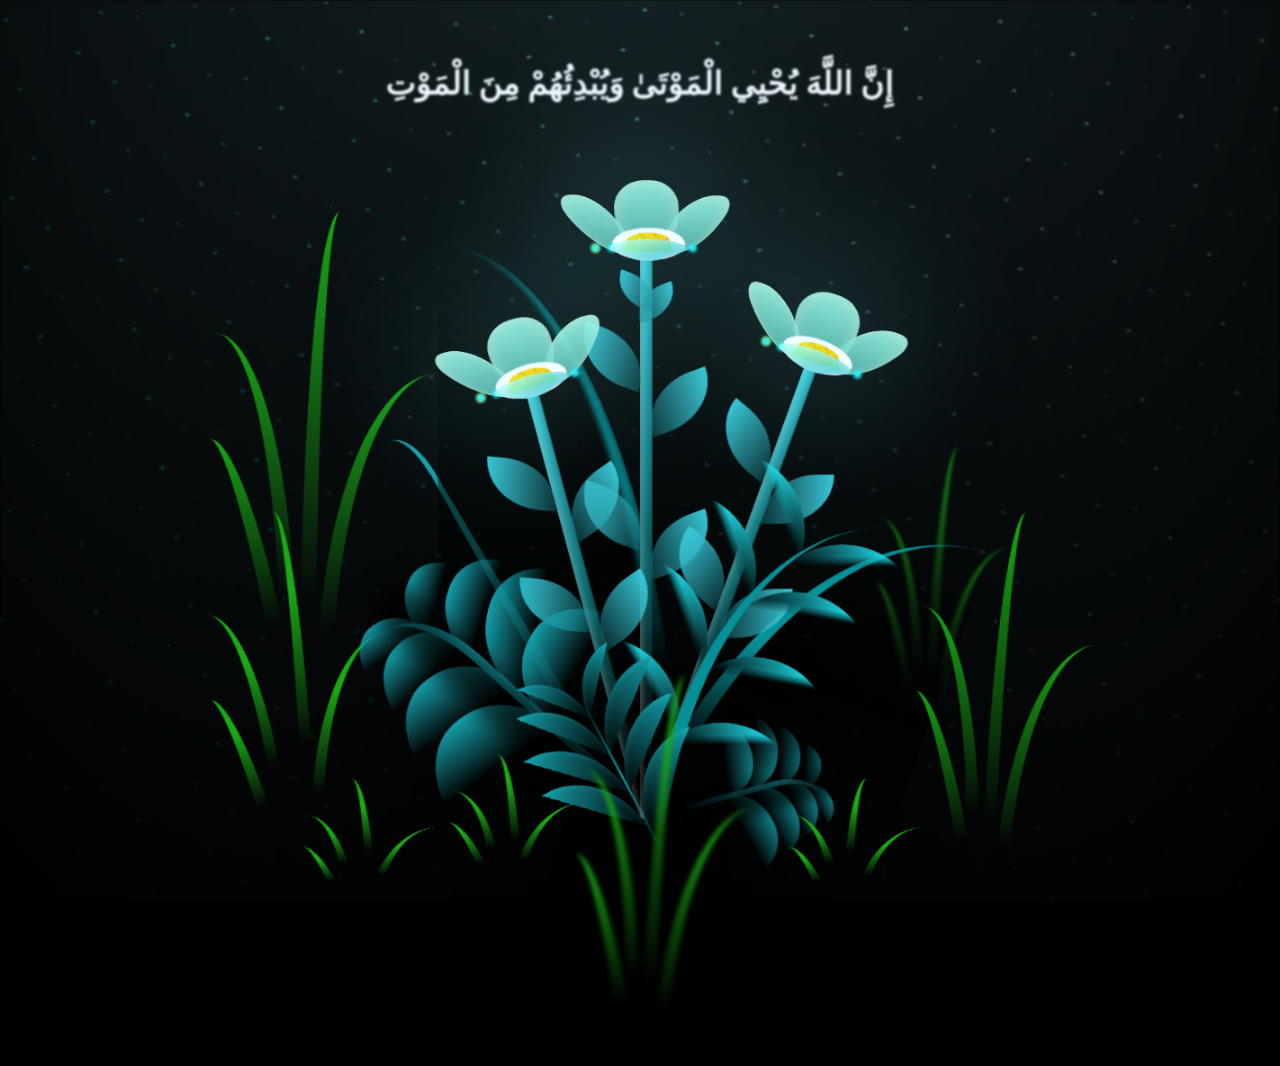
==== flower.html @ 7ffcb493 "First Commit" ====
<!DOCTYPE html>
<html lang="en">
<head>
    <meta charset="UTF-8">
    <meta name="viewport" content="width=device-width, initial-scale=1.0">
    <link rel="stylesheet" href="style.css">
    <script src="index.js"></script>
   
    <title>PrivateKey</title>
</head>
<body class="not-loaded">
    <div class="night">
        <h1 style="color: aliceblue; text-align: center;margin-top: 4rem;">إِنَّ اللَّهَ يُحْيِي الْمَوْتَىٰ وَيُبْدِئُهُمْ مِنَ الْمَوْتِ
        </h1>
    </div>
    
    <div class="flowers">
      
      <div class="flower flower--1">
        <div class="flower__leafs flower__leafs--1">
          <div class="flower__leaf flower__leaf--1"></div>
          <div class="flower__leaf flower__leaf--2"></div>
          <div class="flower__leaf flower__leaf--3"></div>
          <div class="flower__leaf flower__leaf--4"></div>
          <div class="flower__white-circle"></div>
  
          <div class="flower__light flower__light--1"></div>
          <div class="flower__light flower__light--2"></div>
          <div class="flower__light flower__light--3"></div>
          <div class="flower__light flower__light--4"></div>
          <div class="flower__light flower__light--5"></div>
          <div class="flower__light flower__light--6"></div>
          <div class="flower__light flower__light--7"></div>
          <div class="flower__light flower__light--8"></div>
  
        </div>
        <div class="flower__line">
          <div class="flower__line__leaf flower__line__leaf--1"></div>
          <div class="flower__line__leaf flower__line__leaf--2"></div>
          <div class="flower__line__leaf flower__line__leaf--3"></div>
          <div class="flower__line__leaf flower__line__leaf--4"></div>
          <div class="flower__line__leaf flower__line__leaf--5"></div>
          <div class="flower__line__leaf flower__line__leaf--6"></div>
        </div>
      </div>
  
      <div class="flower flower--2">
        <div class="flower__leafs flower__leafs--2">
          <div class="flower__leaf flower__leaf--1"></div>
          <div class="flower__leaf flower__leaf--2"></div>
          <div class="flower__leaf flower__leaf--3"></div>
          <div class="flower__leaf flower__leaf--4"></div>
          <div class="flower__white-circle"></div>
  
          <div class="flower__light flower__light--1"></div>
          <div class="flower__light flower__light--2"></div>
          <div class="flower__light flower__light--3"></div>
          <div class="flower__light flower__light--4"></div>
          <div class="flower__light flower__light--5"></div>
          <div class="flower__light flower__light--6"></div>
          <div class="flower__light flower__light--7"></div>
          <div class="flower__light flower__light--8"></div>
  
        </div>
        <div class="flower__line">
          <div class="flower__line__leaf flower__line__leaf--1"></div>
          <div class="flower__line__leaf flower__line__leaf--2"></div>
          <div class="flower__line__leaf flower__line__leaf--3"></div>
          <div class="flower__line__leaf flower__line__leaf--4"></div>
        </div>
      </div>
  
      <div class="flower flower--3">
        <div class="flower__leafs flower__leafs--3">
          <div class="flower__leaf flower__leaf--1"></div>
          <div class="flower__leaf flower__leaf--2"></div>
          <div class="flower__leaf flower__leaf--3"></div>
          <div class="flower__leaf flower__leaf--4"></div>
          <div class="flower__white-circle"></div>
  
          <div class="flower__light flower__light--1"></div>
          <div class="flower__light flower__light--2"></div>
          <div class="flower__light flower__light--3"></div>
          <div class="flower__light flower__light--4"></div>
          <div class="flower__light flower__light--5"></div>
          <div class="flower__light flower__light--6"></div>
          <div class="flower__light flower__light--7"></div>
          <div class="flower__light flower__light--8"></div>
  
        </div>
        <div class="flower__line">
          <div class="flower__line__leaf flower__line__leaf--1"></div>
          <div class="flower__line__leaf flower__line__leaf--2"></div>
          <div class="flower__line__leaf flower__line__leaf--3"></div>
          <div class="flower__line__leaf flower__line__leaf--4"></div>
        </div>
      </div>
  
      <div class="grow-ans" style="--d:1.2s">
        <div class="flower__g-long">
          <div class="flower__g-long__top"></div>
          <div class="flower__g-long__bottom"></div>
        </div>
      </div>
  
      <div class="growing-grass">
        <div class="flower__grass flower__grass--1">
          <div class="flower__grass--top"></div>
          <div class="flower__grass--bottom"></div>
          <div class="flower__grass__leaf flower__grass__leaf--1"></div>
          <div class="flower__grass__leaf flower__grass__leaf--2"></div>
          <div class="flower__grass__leaf flower__grass__leaf--3"></div>
          <div class="flower__grass__leaf flower__grass__leaf--4"></div>
          <div class="flower__grass__leaf flower__grass__leaf--5"></div>
          <div class="flower__grass__leaf flower__grass__leaf--6"></div>
          <div class="flower__grass__leaf flower__grass__leaf--7"></div>
          <div class="flower__grass__leaf flower__grass__leaf--8"></div>
          <div class="flower__grass__overlay"></div>
        </div>
      </div>
  
      <div class="growing-grass">
        <div class="flower__grass flower__grass--2">
          <div class="flower__grass--top"></div>
          <div class="flower__grass--bottom"></div>
          <div class="flower__grass__leaf flower__grass__leaf--1"></div>
          <div class="flower__grass__leaf flower__grass__leaf--2"></div>
          <div class="flower__grass__leaf flower__grass__leaf--3"></div>
          <div class="flower__grass__leaf flower__grass__leaf--4"></div>
          <div class="flower__grass__leaf flower__grass__leaf--5"></div>
          <div class="flower__grass__leaf flower__grass__leaf--6"></div>
          <div class="flower__grass__leaf flower__grass__leaf--7"></div>
          <div class="flower__grass__leaf flower__grass__leaf--8"></div>
          <div class="flower__grass__overlay"></div>
        </div>
      </div>
  
      <div class="grow-ans" style="--d:2.4s">
        <div class="flower__g-right flower__g-right--1">
          <div class="leaf"></div>
        </div>
      </div>
  
      <div class="grow-ans" style="--d:2.8s">
        <div class="flower__g-right flower__g-right--2">
          <div class="leaf"></div>
        </div>
      </div>
  
      <div class="grow-ans" style="--d:2.8s">
        <div class="flower__g-front">
          <div class="flower__g-front__leaf-wrapper flower__g-front__leaf-wrapper--1">
            <div class="flower__g-front__leaf"></div>
          </div>
          <div class="flower__g-front__leaf-wrapper flower__g-front__leaf-wrapper--2">
            <div class="flower__g-front__leaf"></div>
          </div>
          <div class="flower__g-front__leaf-wrapper flower__g-front__leaf-wrapper--3">
            <div class="flower__g-front__leaf"></div>
          </div>
          <div class="flower__g-front__leaf-wrapper flower__g-front__leaf-wrapper--4">
            <div class="flower__g-front__leaf"></div>
          </div>
          <div class="flower__g-front__leaf-wrapper flower__g-front__leaf-wrapper--5">
            <div class="flower__g-front__leaf"></div>
          </div>
          <div class="flower__g-front__leaf-wrapper flower__g-front__leaf-wrapper--6">
            <div class="flower__g-front__leaf"></div>
          </div>
          <div class="flower__g-front__leaf-wrapper flower__g-front__leaf-wrapper--7">
            <div class="flower__g-front__leaf"></div>
          </div>
          <div class="flower__g-front__leaf-wrapper flower__g-front__leaf-wrapper--8">
            <div class="flower__g-front__leaf"></div>
          </div>
          <div class="flower__g-front__line"></div>
        </div>
      </div>
  
      <div class="grow-ans" style="--d:3.2s">
        <div class="flower__g-fr">
          <div class="leaf"></div>
          <div class="flower__g-fr__leaf flower__g-fr__leaf--1"></div>
          <div class="flower__g-fr__leaf flower__g-fr__leaf--2"></div>
          <div class="flower__g-fr__leaf flower__g-fr__leaf--3"></div>
          <div class="flower__g-fr__leaf flower__g-fr__leaf--4"></div>
          <div class="flower__g-fr__leaf flower__g-fr__leaf--5"></div>
          <div class="flower__g-fr__leaf flower__g-fr__leaf--6"></div>
          <div class="flower__g-fr__leaf flower__g-fr__leaf--7"></div>
          <div class="flower__g-fr__leaf flower__g-fr__leaf--8"></div>
        </div>
      </div>
  
      <div class="long-g long-g--0">
        <div class="grow-ans" style="--d:3s">
          <div class="leaf leaf--0"></div>
        </div>
        <div class="grow-ans" style="--d:2.2s">
          <div class="leaf leaf--1"></div>
        </div>
        <div class="grow-ans" style="--d:3.4s">
          <div class="leaf leaf--2"></div>
        </div>
        <div class="grow-ans" style="--d:3.6s">
          <div class="leaf leaf--3"></div>
        </div>
      </div>
  
      <div class="long-g long-g--1">
        <div class="grow-ans" style="--d:3.6s">
          <div class="leaf leaf--0"></div>
        </div>
        <div class="grow-ans" style="--d:3.8s">
          <div class="leaf leaf--1"></div>
        </div>
        <div class="grow-ans" style="--d:4s">
          <div class="leaf leaf--2"></div>
        </div>
        <div class="grow-ans" style="--d:4.2s">
          <div class="leaf leaf--3"></div>
        </div>
      </div>
  
      <div class="long-g long-g--2">
        <div class="grow-ans" style="--d:4s">
          <div class="leaf leaf--0"></div>
        </div>
        <div class="grow-ans" style="--d:4.2s">
          <div class="leaf leaf--1"></div>
        </div>
        <div class="grow-ans" style="--d:4.4s">
          <div class="leaf leaf--2"></div>
        </div>
        <div class="grow-ans" style="--d:4.6s">
          <div class="leaf leaf--3"></div>
        </div>
      </div>
  
      <div class="long-g long-g--3">
        <div class="grow-ans" style="--d:4s">
          <div class="leaf leaf--0"></div>
        </div>
        <div class="grow-ans" style="--d:4.2s">
          <div class="leaf leaf--1"></div>
        </div>
        <div class="grow-ans" style="--d:3s">
          <div class="leaf leaf--2"></div>
        </div>
        <div class="grow-ans" style="--d:3.6s">
          <div class="leaf leaf--3"></div>
        </div>
      </div>
  
      <div class="long-g long-g--4">
        <div class="grow-ans" style="--d:4s">
          <div class="leaf leaf--0"></div>
        </div>
        <div class="grow-ans" style="--d:4.2s">
          <div class="leaf leaf--1"></div>
        </div>
        <div class="grow-ans" style="--d:3s">
          <div class="leaf leaf--2"></div>
        </div>
        <div class="grow-ans" style="--d:3.6s">
          <div class="leaf leaf--3"></div>
        </div>
      </div>
  
      <div class="long-g long-g--5">
        <div class="grow-ans" style="--d:4s">
          <div class="leaf leaf--0"></div>
        </div>
        <div class="grow-ans" style="--d:4.2s">
          <div class="leaf leaf--1"></div>
        </div>
        <div class="grow-ans" style="--d:3s">
          <div class="leaf leaf--2"></div>
        </div>
        <div class="grow-ans" style="--d:3.6s">
          <div class="leaf leaf--3"></div>
        </div>
      </div>
  
      <div class="long-g long-g--6">
        <div class="grow-ans" style="--d:4.2s">
          <div class="leaf leaf--0"></div>
        </div>
        <div class="grow-ans" style="--d:4.4s">
          <div class="leaf leaf--1"></div>
        </div>
        <div class="grow-ans" style="--d:4.6s">
          <div class="leaf leaf--2"></div>
        </div>
        <div class="grow-ans" style="--d:4.8s">
          <div class="leaf leaf--3"></div>
        </div>
      </div>
  
      <div class="long-g long-g--7">
        <div class="grow-ans" style="--d:3s">
          <div class="leaf leaf--0"></div>
        </div>
        <div class="grow-ans" style="--d:3.2s">
          <div class="leaf leaf--1"></div>
        </div>
        <div class="grow-ans" style="--d:3.5s">
          <div class="leaf leaf--2"></div>
        </div>
        <div class="grow-ans" style="--d:3.6s">
          <div class="leaf leaf--3"></div>
        </div>
      </div>
    </div>
  </body>
</html>
---- style.css ----
*,
*::after,
*::before {
  padding: 0;
  margin: 0;
  box-sizing: border-box;
}

:root {
  --dark-color: #000;
}

body {
  display: flex;
  align-items: flex-end;
  justify-content: center;
  min-height: 100vh;
  background-color: var(--dark-color);
  overflow: hidden;
  perspective: 1000px;
}

.night {
  position: fixed;
  left: 50%;
  top: 0;
  transform: translateX(-50%);
  width: 100%;
  height: 100%;
  filter: blur(0.1vmin);
  background-image: radial-gradient(ellipse at top, transparent 0%, var(--dark-color)), radial-gradient(ellipse at bottom, var(--dark-color), rgba(145, 233, 255, 0.2)), repeating-linear-gradient(220deg, rgb(0, 0, 0) 0px, rgb(0, 0, 0) 19px, transparent 19px, transparent 22px), repeating-linear-gradient(189deg, rgb(0, 0, 0) 0px, rgb(0, 0, 0) 19px, transparent 19px, transparent 22px), repeating-linear-gradient(148deg, rgb(0, 0, 0) 0px, rgb(0, 0, 0) 19px, transparent 19px, transparent 22px), linear-gradient(90deg, rgb(0, 255, 250), rgb(240, 240, 240));
}

.flowers {
  position: relative;
  transform: scale(0.9);
}

.flower {
  position: absolute;
  bottom: 10vmin;
  transform-origin: bottom center;
  z-index: 10;
  --fl-speed: 0.8s;
}
.flower--1 {
  animation: moving-flower-1 4s linear infinite;
}
.flower--1 .flower__line {
  height: 70vmin;
  animation-delay: 0.3s;
}
.flower--1 .flower__line__leaf--1 {
  animation: blooming-leaf-right var(--fl-speed) 1.6s backwards;
}
.flower--1 .flower__line__leaf--2 {
  animation: blooming-leaf-right var(--fl-speed) 1.4s backwards;
}
.flower--1 .flower__line__leaf--3 {
  animation: blooming-leaf-left var(--fl-speed) 1.2s backwards;
}
.flower--1 .flower__line__leaf--4 {
  animation: blooming-leaf-left var(--fl-speed) 1s backwards;
}
.flower--1 .flower__line__leaf--5 {
  animation: blooming-leaf-right var(--fl-speed) 1.8s backwards;
}
.flower--1 .flower__line__leaf--6 {
  animation: blooming-leaf-left var(--fl-speed) 2s backwards;
}
.flower--2 {
  left: 50%;
  transform: rotate(20deg);
  animation: moving-flower-2 4s linear infinite;
}
.flower--2 .flower__line {
  height: 60vmin;
  animation-delay: 0.6s;
}
.flower--2 .flower__line__leaf--1 {
  animation: blooming-leaf-right var(--fl-speed) 1.9s backwards;
}
.flower--2 .flower__line__leaf--2 {
  animation: blooming-leaf-right var(--fl-speed) 1.7s backwards;
}
.flower--2 .flower__line__leaf--3 {
  animation: blooming-leaf-left var(--fl-speed) 1.5s backwards;
}
.flower--2 .flower__line__leaf--4 {
  animation: blooming-leaf-left var(--fl-speed) 1.3s backwards;
}
.flower--3 {
  left: 50%;
  transform: rotate(-15deg);
  animation: moving-flower-3 4s linear infinite;
}
.flower--3 .flower__line {
  animation-delay: 0.9s;
}
.flower--3 .flower__line__leaf--1 {
  animation: blooming-leaf-right var(--fl-speed) 2.5s backwards;
}
.flower--3 .flower__line__leaf--2 {
  animation: blooming-leaf-right var(--fl-speed) 2.3s backwards;
}
.flower--3 .flower__line__leaf--3 {
  animation: blooming-leaf-left var(--fl-speed) 2.1s backwards;
}
.flower--3 .flower__line__leaf--4 {
  animation: blooming-leaf-left var(--fl-speed) 1.9s backwards;
}
.flower__leafs {
  position: relative;
  animation: blooming-flower 2s backwards;
}
.flower__leafs--1 {
  animation-delay: 1.1s;
}
.flower__leafs--2 {
  animation-delay: 1.4s;
}
.flower__leafs--3 {
  animation-delay: 1.7s;
}
.flower__leafs::after {
  content: "";
  position: absolute;
  left: 0;
  top: 0;
  transform: translate(-50%, -100%);
  width: 8vmin;
  height: 8vmin;
  background-color: #6bf0ff;
  filter: blur(10vmin);
}
.flower__leaf {
  position: absolute;
  bottom: 0;
  left: 50%;
  width: 8vmin;
  height: 11vmin;
  border-radius: 51% 49% 47% 53%/44% 45% 55% 69%;
  background-color: #a7ffee;
  background-image: linear-gradient(to top, #54b8aa, #a7ffee);
  transform-origin: bottom center;
  opacity: 0.9;
  box-shadow: inset 0 0 2vmin rgba(255, 255, 255, 0.5);
}
.flower__leaf--1 {
  transform: translate(-10%, 1%) rotateY(40deg) rotateX(-50deg);
}
.flower__leaf--2 {
  transform: translate(-50%, -4%) rotateX(40deg);
}
.flower__leaf--3 {
  transform: translate(-90%, 0%) rotateY(45deg) rotateX(50deg);
}
.flower__leaf--4 {
  width: 8vmin;
  height: 8vmin;
  transform-origin: bottom left;
  border-radius: 4vmin 10vmin 4vmin 4vmin;
  transform: translate(0%, 18%) rotateX(70deg) rotate(-43deg);
  background-image: linear-gradient(to top, #39c6d6, #a7ffee);
  z-index: 1;
  opacity: 0.8;
}
.flower__white-circle {
  position: absolute;
  left: -3.5vmin;
  top: -3vmin;
  width: 9vmin;
  height: 4vmin;
  border-radius: 50%;
  background-color: #fff;
}
.flower__white-circle::after {
  content: "";
  position: absolute;
  left: 50%;
  top: 45%;
  transform: translate(-50%, -50%);
  width: 60%;
  height: 60%;
  border-radius: inherit;
  background-image: repeating-linear-gradient(135deg, rgba(0, 0, 0, 0.03) 0px, rgba(0, 0, 0, 0.03) 1px, transparent 1px, transparent 12px), repeating-linear-gradient(45deg, rgba(0, 0, 0, 0.03) 0px, rgba(0, 0, 0, 0.03) 1px, transparent 1px, transparent 12px), repeating-linear-gradient(67.5deg, rgba(0, 0, 0, 0.03) 0px, rgba(0, 0, 0, 0.03) 1px, transparent 1px, transparent 12px), repeating-linear-gradient(135deg, rgba(0, 0, 0, 0.03) 0px, rgba(0, 0, 0, 0.03) 1px, transparent 1px, transparent 12px), repeating-linear-gradient(45deg, rgba(0, 0, 0, 0.03) 0px, rgba(0, 0, 0, 0.03) 1px, transparent 1px, transparent 12px), repeating-linear-gradient(112.5deg, rgba(0, 0, 0, 0.03) 0px, rgba(0, 0, 0, 0.03) 1px, transparent 1px, transparent 12px), repeating-linear-gradient(112.5deg, rgba(0, 0, 0, 0.03) 0px, rgba(0, 0, 0, 0.03) 1px, transparent 1px, transparent 12px), repeating-linear-gradient(45deg, rgba(0, 0, 0, 0.03) 0px, rgba(0, 0, 0, 0.03) 1px, transparent 1px, transparent 12px), repeating-linear-gradient(22.5deg, rgba(0, 0, 0, 0.03) 0px, rgba(0, 0, 0, 0.03) 1px, transparent 1px, transparent 12px), repeating-linear-gradient(45deg, rgba(0, 0, 0, 0.03) 0px, rgba(0, 0, 0, 0.03) 1px, transparent 1px, transparent 12px), repeating-linear-gradient(22.5deg, rgba(0, 0, 0, 0.03) 0px, rgba(0, 0, 0, 0.03) 1px, transparent 1px, transparent 12px), repeating-linear-gradient(135deg, rgba(0, 0, 0, 0.03) 0px, rgba(0, 0, 0, 0.03) 1px, transparent 1px, transparent 12px), repeating-linear-gradient(157.5deg, rgba(0, 0, 0, 0.03) 0px, rgba(0, 0, 0, 0.03) 1px, transparent 1px, transparent 12px), repeating-linear-gradient(67.5deg, rgba(0, 0, 0, 0.03) 0px, rgba(0, 0, 0, 0.03) 1px, transparent 1px, transparent 12px), repeating-linear-gradient(67.5deg, rgba(0, 0, 0, 0.03) 0px, rgba(0, 0, 0, 0.03) 1px, transparent 1px, transparent 12px), linear-gradient(90deg, rgb(255, 235, 18), rgb(255, 206, 0));
}
.flower__line {
  height: 55vmin;
  width: 1.5vmin;
  background-image: linear-gradient(to left, rgba(0, 0, 0, 0.2), transparent, rgba(255, 255, 255, 0.2)), linear-gradient(to top, transparent 10%, #14757a, #39c6d6);
  box-shadow: inset 0 0 2px rgba(0, 0, 0, 0.5);
  animation: grow-flower-tree 4s backwards;
}
.flower__line__leaf {
  --w: 7vmin;
  --h: calc(var(--w) + 2vmin);
  position: absolute;
  top: 20%;
  left: 90%;
  width: var(--w);
  height: var(--h);
  border-top-right-radius: var(--h);
  border-bottom-left-radius: var(--h);
  background-image: linear-gradient(to top, rgba(20, 117, 122, 0.4), #39c6d6);
}
.flower__line__leaf--1 {
  transform: rotate(70deg) rotateY(30deg);
}
.flower__line__leaf--2 {
  top: 45%;
  transform: rotate(70deg) rotateY(30deg);
}
.flower__line__leaf--3, .flower__line__leaf--4, .flower__line__leaf--6 {
  border-top-right-radius: 0;
  border-bottom-left-radius: 0;
  border-top-left-radius: var(--h);
  border-bottom-right-radius: var(--h);
  left: -460%;
  top: 12%;
  transform: rotate(-70deg) rotateY(30deg);
}
.flower__line__leaf--4 {
  top: 40%;
}
.flower__line__leaf--5 {
  top: 0;
  transform-origin: left;
  transform: rotate(70deg) rotateY(30deg) scale(0.6);
}
.flower__line__leaf--6 {
  top: -2%;
  left: -450%;
  transform-origin: right;
  transform: rotate(-70deg) rotateY(30deg) scale(0.6);
}
.flower__light {
  position: absolute;
  bottom: 0vmin;
  width: 1vmin;
  height: 1vmin;
  background-color: rgb(255, 251, 0);
  border-radius: 50%;
  filter: blur(0.2vmin);
  animation: light-ans 4s linear infinite backwards;
}
.flower__light:nth-child(odd) {
  background-color: #23f0ff;
}
.flower__light--1 {
  left: -2vmin;
  animation-delay: 1s;
}
.flower__light--2 {
  left: 3vmin;
  animation-delay: 0.5s;
}
.flower__light--3 {
  left: -6vmin;
  animation-delay: 0.3s;
}
.flower__light--4 {
  left: 6vmin;
  animation-delay: 0.9s;
}
.flower__light--5 {
  left: -1vmin;
  animation-delay: 1.5s;
}
.flower__light--6 {
  left: -4vmin;
  animation-delay: 3s;
}
.flower__light--7 {
  left: 3vmin;
  animation-delay: 2s;
}
.flower__light--8 {
  left: -6vmin;
  animation-delay: 3.5s;
}
.flower__grass {
  --c: #159faa;
  --line-w: 1.5vmin;
  position: absolute;
  bottom: 12vmin;
  left: -7vmin;
  display: flex;
  flex-direction: column;
  align-items: flex-end;
  z-index: 20;
  transform-origin: bottom center;
  transform: rotate(-48deg) rotateY(40deg);
}
.flower__grass--1 {
  animation: moving-grass 2s linear infinite;
}
.flower__grass--2 {
  left: 2vmin;
  bottom: 10vmin;
  transform: scale(0.5) rotate(75deg) rotateX(10deg) rotateY(-200deg);
  opacity: 0.8;
  z-index: 0;
  animation: moving-grass--2 1.5s linear infinite;
}
.flower__grass--top {
  width: 7vmin;
  height: 10vmin;
  border-top-right-radius: 100%;
  border-right: var(--line-w) solid var(--c);
  transform-origin: bottom center;
  transform: rotate(-2deg);
}
.flower__grass--bottom {
  margin-top: -2px;
  width: var(--line-w);
  height: 25vmin;
  background-image: linear-gradient(to top, transparent, var(--c));
}
.flower__grass__leaf {
  --size: 10vmin;
  position: absolute;
  width: calc(var(--size) * 2.1);
  height: var(--size);
  border-top-left-radius: var(--size);
  border-top-right-radius: var(--size);
  background-image: linear-gradient(to top, transparent, transparent 30%, var(--c));
  z-index: 100;
}
.flower__grass__leaf--1 {
  top: -6%;
  left: 30%;
  --size: 6vmin;
  transform: rotate(-20deg);
  animation: growing-grass-ans--1 2s 2.6s backwards;
}
@keyframes growing-grass-ans--1 {
  0% {
    transform-origin: bottom left;
    transform: rotate(-20deg) scale(0);
  }
}
.flower__grass__leaf--2 {
  top: -5%;
  left: -110%;
  --size: 6vmin;
  transform: rotate(10deg);
  animation: growing-grass-ans--2 2s 2.4s linear backwards;
}
@keyframes growing-grass-ans--2 {
  0% {
    transform-origin: bottom right;
    transform: rotate(10deg) scale(0);
  }
}
.flower__grass__leaf--3 {
  top: 5%;
  left: 60%;
  --size: 8vmin;
  transform: rotate(-18deg) rotateX(-20deg);
  animation: growing-grass-ans--3 2s 2.2s linear backwards;
}
@keyframes growing-grass-ans--3 {
  0% {
    transform-origin: bottom left;
    transform: rotate(-18deg) rotateX(-20deg) scale(0);
  }
}
.flower__grass__leaf--4 {
  top: 6%;
  left: -135%;
  --size: 8vmin;
  transform: rotate(2deg);
  animation: growing-grass-ans--4 2s 2s linear backwards;
}
@keyframes growing-grass-ans--4 {
  0% {
    transform-origin: bottom right;
    transform: rotate(2deg) scale(0);
  }
}
.flower__grass__leaf--5 {
  top: 20%;
  left: 60%;
  --size: 10vmin;
  transform: rotate(-24deg) rotateX(-20deg);
  animation: growing-grass-ans--5 2s 1.8s linear backwards;
}
@keyframes growing-grass-ans--5 {
  0% {
    transform-origin: bottom left;
    transform: rotate(-24deg) rotateX(-20deg) scale(0);
  }
}
.flower__grass__leaf--6 {
  top: 22%;
  left: -180%;
  --size: 10vmin;
  transform: rotate(10deg);
  animation: growing-grass-ans--6 2s 1.6s linear backwards;
}
@keyframes growing-grass-ans--6 {
  0% {
    transform-origin: bottom right;
    transform: rotate(10deg) scale(0);
  }
}
.flower__grass__leaf--7 {
  top: 39%;
  left: 70%;
  --size: 10vmin;
  transform: rotate(-10deg);
  animation: growing-grass-ans--7 2s 1.4s linear backwards;
}
@keyframes growing-grass-ans--7 {
  0% {
    transform-origin: bottom left;
    transform: rotate(-10deg) scale(0);
  }
}
.flower__grass__leaf--8 {
  top: 40%;
  left: -215%;
  --size: 11vmin;
  transform: rotate(10deg);
  animation: growing-grass-ans--8 2s 1.2s linear backwards;
}
@keyframes growing-grass-ans--8 {
  0% {
    transform-origin: bottom right;
    transform: rotate(10deg) scale(0);
  }
}
.flower__grass__overlay {
  position: absolute;
  top: -10%;
  right: 0%;
  width: 100%;
  height: 100%;
  background-color: rgba(0, 0, 0, 0.6);
  filter: blur(1.5vmin);
  z-index: 100;
}
.flower__g-long {
  --w: 2vmin;
  --h: 6vmin;
  --c: #159faa;
  position: absolute;
  bottom: 10vmin;
  left: -3vmin;
  transform-origin: bottom center;
  transform: rotate(-30deg) rotateY(-20deg);
  display: flex;
  flex-direction: column;
  align-items: flex-end;
  animation: flower-g-long-ans 3s linear infinite;
}
@keyframes flower-g-long-ans {
  0%, 100% {
    transform: rotate(-30deg) rotateY(-20deg);
  }
  50% {
    transform: rotate(-32deg) rotateY(-20deg);
  }
}
.flower__g-long__top {
  top: calc(var(--h) * -1);
  width: calc(var(--w) + 1vmin);
  height: var(--h);
  border-top-right-radius: 100%;
  border-right: 0.7vmin solid var(--c);
  transform: translate(-0.7vmin, 1vmin);
}
.flower__g-long__bottom {
  width: var(--w);
  height: 50vmin;
  transform-origin: bottom center;
  background-image: linear-gradient(to top, transparent 30%, var(--c));
  box-shadow: inset 0 0 2px rgba(0, 0, 0, 0.5);
  clip-path: polygon(35% 0, 65% 1%, 100% 100%, 0% 100%);
}
.flower__g-right {
  position: absolute;
  bottom: 6vmin;
  left: -2vmin;
  transform-origin: bottom left;
  transform: rotate(20deg);
}
.flower__g-right .leaf {
  width: 30vmin;
  height: 50vmin;
  border-top-left-radius: 100%;
  border-left: 2vmin solid #079097;
  background-image: linear-gradient(to bottom, transparent, var(--dark-color) 60%);
  -webkit-mask-image: linear-gradient(to top, transparent 30%, #079097 60%);
}
.flower__g-right--1 {
  animation: flower-g-right-ans 2.5s linear infinite;
}
.flower__g-right--2 {
  left: 5vmin;
  transform: rotateY(-180deg);
  animation: flower-g-right-ans--2 3s linear infinite;
}
.flower__g-right--2 .leaf {
  height: 75vmin;
  filter: blur(0.3vmin);
  opacity: 0.8;
}
@keyframes flower-g-right-ans {
  0%, 100% {
    transform: rotate(20deg);
  }
  50% {
    transform: rotate(24deg) rotateX(-20deg);
  }
}
@keyframes flower-g-right-ans--2 {
  0%, 100% {
    transform: rotateY(-180deg) rotate(0deg) rotateX(-20deg);
  }
  50% {
    transform: rotateY(-180deg) rotate(6deg) rotateX(-20deg);
  }
}
.flower__g-front {
  position: absolute;
  bottom: 6vmin;
  left: 2.5vmin;
  z-index: 100;
  transform-origin: bottom center;
  transform: rotate(-28deg) rotateY(30deg) scale(1.04);
  animation: flower__g-front-ans 2s linear infinite;
}
@keyframes flower__g-front-ans {
  0%, 100% {
    transform: rotate(-28deg) rotateY(30deg) scale(1.04);
  }
  50% {
    transform: rotate(-35deg) rotateY(40deg) scale(1.04);
  }
}
.flower__g-front__line {
  width: 0.3vmin;
  height: 20vmin;
  background-image: linear-gradient(to top, transparent, #079097, transparent 100%);
  position: relative;
}
.flower__g-front__leaf-wrapper {
  position: absolute;
  top: 0;
  left: 0;
  transform-origin: bottom left;
  transform: rotate(10deg);
}
.flower__g-front__leaf-wrapper:nth-child(even) {
  left: 0vmin;
  transform: rotateY(-180deg) rotate(5deg);
  animation: flower__g-front__leaf-left-ans 1s ease-in backwards;
}
.flower__g-front__leaf-wrapper:nth-child(odd) {
  animation: flower__g-front__leaf-ans 1s ease-in backwards;
}
.flower__g-front__leaf-wrapper--1 {
  top: -8vmin;
  transform: scale(0.7);
  animation: flower__g-front__leaf-ans 1s 5.5s ease-in backwards !important;
}
.flower__g-front__leaf-wrapper--2 {
  top: -8vmin;
  transform: rotateY(-180deg) scale(0.7) !important;
  animation: flower__g-front__leaf-left-ans-2 1s 4.6s ease-in backwards !important;
}
.flower__g-front__leaf-wrapper--3 {
  top: -3vmin;
  animation: flower__g-front__leaf-ans 1s 4.6s ease-in backwards;
}
.flower__g-front__leaf-wrapper--4 {
  top: -3vmin;
  transform: rotateY(-180deg) scale(0.9) !important;
  animation: flower__g-front__leaf-left-ans-2 1s 4.6s ease-in backwards !important;
}
@keyframes flower__g-front__leaf-left-ans-2 {
  0% {
    transform: rotateY(-180deg) scale(0);
  }
}
.flower__g-front__leaf-wrapper--5, .flower__g-front__leaf-wrapper--6 {
  top: 2vmin;
}
.flower__g-front__leaf-wrapper--7, .flower__g-front__leaf-wrapper--8 {
  top: 6.5vmin;
}
.flower__g-front__leaf-wrapper--2 {
  animation-delay: 5.2s !important;
}
.flower__g-front__leaf-wrapper--3 {
  animation-delay: 4.9s !important;
}
.flower__g-front__leaf-wrapper--5 {
  animation-delay: 4.3s !important;
}
.flower__g-front__leaf-wrapper--6 {
  animation-delay: 4.1s !important;
}
.flower__g-front__leaf-wrapper--7 {
  animation-delay: 3.8s !important;
}
.flower__g-front__leaf-wrapper--8 {
  animation-delay: 3.5s !important;
}
@keyframes flower__g-front__leaf-ans {
  0% {
    transform: rotate(10deg) scale(0);
  }
}
@keyframes flower__g-front__leaf-left-ans {
  0% {
    transform: rotateY(-180deg) rotate(5deg) scale(0);
  }
}
.flower__g-front__leaf {
  width: 10vmin;
  height: 10vmin;
  border-radius: 100% 0% 0% 100%/100% 100% 0% 0%;
  box-shadow: inset 0 2px 1vmin hsla(184, 97%, 58%, 0.2);
  background-image: linear-gradient(to bottom left, transparent, var(--dark-color)), linear-gradient(to bottom right, #159faa 50%, transparent 50%, transparent);
  -webkit-mask-image: linear-gradient(to bottom right, #159faa 50%, transparent 50%, transparent);
  mask-image: linear-gradient(to bottom right, #159faa 50%, transparent 50%, transparent);
}
.flower__g-fr {
  position: absolute;
  bottom: -4vmin;
  left: vmin;
  transform-origin: bottom left;
  z-index: 10;
  animation: flower__g-fr-ans 2s linear infinite;
}
@keyframes flower__g-fr-ans {
  0%, 100% {
    transform: rotate(2deg);
  }
  50% {
    transform: rotate(4deg);
  }
}
.flower__g-fr .leaf {
  width: 30vmin;
  height: 50vmin;
  border-top-left-radius: 100%;
  border-left: 2vmin solid #079097;
  -webkit-mask-image: linear-gradient(to top, transparent 25%, #079097 50%);
  position: relative;
  z-index: 1;
}
.flower__g-fr__leaf {
  position: absolute;
  top: 0;
  left: 0;
  width: 10vmin;
  height: 10vmin;
  border-radius: 100% 0% 0% 100%/100% 100% 0% 0%;
  box-shadow: inset 0 2px 1vmin hsla(184, 97%, 58%, 0.2);
  background-image: linear-gradient(to bottom left, transparent, var(--dark-color) 98%), linear-gradient(to bottom right, #23f0ff 45%, transparent 50%, transparent);
  -webkit-mask-image: linear-gradient(135deg, #159faa 40%, transparent 50%, transparent);
}
.flower__g-fr__leaf--1 {
  left: 20vmin;
  transform: rotate(45deg);
  animation: flower__g-fr-leaft-ans-1 0.5s 5.2s linear backwards;
}
@keyframes flower__g-fr-leaft-ans-1 {
  0% {
    transform-origin: left;
    transform: rotate(45deg) scale(0);
  }
}
.flower__g-fr__leaf--2 {
  left: 12vmin;
  top: -7vmin;
  transform: rotate(25deg) rotateY(-180deg);
  animation: flower__g-fr-leaft-ans-6 0.5s 5s linear backwards;
}
.flower__g-fr__leaf--3 {
  left: 15vmin;
  top: 6vmin;
  transform: rotate(55deg);
  animation: flower__g-fr-leaft-ans-5 0.5s 4.8s linear backwards;
}
.flower__g-fr__leaf--4 {
  left: 6vmin;
  top: -2vmin;
  transform: rotate(25deg) rotateY(-180deg);
  animation: flower__g-fr-leaft-ans-6 0.5s 4.6s linear backwards;
}
.flower__g-fr__leaf--5 {
  left: 10vmin;
  top: 14vmin;
  transform: rotate(55deg);
  animation: flower__g-fr-leaft-ans-5 0.5s 4.4s linear backwards;
}
@keyframes flower__g-fr-leaft-ans-5 {
  0% {
    transform-origin: left;
    transform: rotate(55deg) scale(0);
  }
}
.flower__g-fr__leaf--6 {
  left: 0vmin;
  top: 6vmin;
  transform: rotate(25deg) rotateY(-180deg);
  animation: flower__g-fr-leaft-ans-6 0.5s 4.2s linear backwards;
}
@keyframes flower__g-fr-leaft-ans-6 {
  0% {
    transform-origin: right;
    transform: rotate(25deg) rotateY(-180deg) scale(0);
  }
}
.flower__g-fr__leaf--7 {
  left: 5vmin;
  top: 22vmin;
  transform: rotate(45deg);
  animation: flower__g-fr-leaft-ans-7 0.5s 4s linear backwards;
}
@keyframes flower__g-fr-leaft-ans-7 {
  0% {
    transform-origin: left;
    transform: rotate(45deg) scale(0);
  }
}
.flower__g-fr__leaf--8 {
  left: -4vmin;
  top: 15vmin;
  transform: rotate(15deg) rotateY(-180deg);
  animation: flower__g-fr-leaft-ans-8 0.5s 3.8s linear backwards;
}
@keyframes flower__g-fr-leaft-ans-8 {
  0% {
    transform-origin: right;
    transform: rotate(15deg) rotateY(-180deg) scale(0);
  }
}

.long-g {
  position: absolute;
  bottom: 25vmin;
  left: -42vmin;
  transform-origin: bottom left;
}
.long-g--1 {
  bottom: 0vmin;
  transform: scale(0.8) rotate(-5deg);
}
.long-g--1 .leaf {
  -webkit-mask-image: linear-gradient(to top, transparent 40%, #079097 80%) !important;
}
.long-g--1 .leaf--1 {
  --w: 5vmin;
  --h: 60vmin;
  left: -2vmin;
  transform: rotate(3deg) rotateY(-180deg);
}
.long-g--2, .long-g--3 {
  bottom: -3vmin;
  left: -35vmin;
  transform-origin: center;
  transform: scale(0.6) rotateX(60deg);
}
.long-g--2 .leaf, .long-g--3 .leaf {
  -webkit-mask-image: linear-gradient(to top, transparent 50%, #079097 80%) !important;
}
.long-g--2 .leaf--1, .long-g--3 .leaf--1 {
  left: -1vmin;
  transform: rotateY(-180deg);
}
.long-g--3 {
  left: -17vmin;
  bottom: 0vmin;
}
.long-g--3 .leaf {
  -webkit-mask-image: linear-gradient(to top, transparent 40%, #079097 80%) !important;
}
.long-g--4 {
  left: 25vmin;
  bottom: -3vmin;
  transform-origin: center;
  transform: scale(0.6) rotateX(60deg);
}
.long-g--4 .leaf {
  -webkit-mask-image: linear-gradient(to top, transparent 50%, #079097 80%) !important;
}
.long-g--5 {
  left: 42vmin;
  bottom: 0vmin;
  transform: scale(0.8) rotate(2deg);
}
.long-g--6 {
  left: 0vmin;
  bottom: -20vmin;
  z-index: 100;
  filter: blur(0.3vmin);
  transform: scale(0.8) rotate(2deg);
}
.long-g--7 {
  left: 35vmin;
  bottom: 20vmin;
  z-index: -1;
  filter: blur(0.3vmin);
  transform: scale(0.6) rotate(2deg);
  opacity: 0.7;
}
.long-g .leaf {
  --w: 15vmin;
  --h: 40vmin;
  --c: #1aaa15;
  position: absolute;
  bottom: 0;
  width: var(--w);
  height: var(--h);
  border-top-left-radius: 100%;
  border-left: 2vmin solid var(--c);
  -webkit-mask-image: linear-gradient(to top, transparent 20%, var(--dark-color));
  transform-origin: bottom center;
}
.long-g .leaf--0 {
  left: 2vmin;
  animation: leaf-ans-1 4s linear infinite;
}
.long-g .leaf--1 {
  --w: 5vmin;
  --h: 60vmin;
  animation: leaf-ans-1 4s linear infinite;
}
.long-g .leaf--2 {
  --w: 10vmin;
  --h: 40vmin;
  left: -0.5vmin;
  bottom: 5vmin;
  transform-origin: bottom left;
  transform: rotateY(-180deg);
  animation: leaf-ans-2 3s linear infinite;
}
.long-g .leaf--3 {
  --w: 5vmin;
  --h: 30vmin;
  left: -1vmin;
  bottom: 3.2vmin;
  transform-origin: bottom left;
  transform: rotate(-10deg) rotateY(-180deg);
  animation: leaf-ans-3 3s linear infinite;
}

@keyframes leaf-ans-1 {
  0%, 100% {
    transform: rotate(-5deg) scale(1);
  }
  50% {
    transform: rotate(5deg) scale(1.1);
  }
}
@keyframes leaf-ans-2 {
  0%, 100% {
    transform: rotateY(-180deg) rotate(5deg);
  }
  50% {
    transform: rotateY(-180deg) rotate(0deg) scale(1.1);
  }
}
@keyframes leaf-ans-3 {
  0%, 100% {
    transform: rotate(-10deg) rotateY(-180deg);
  }
  50% {
    transform: rotate(-20deg) rotateY(-180deg);
  }
}
.grow-ans {
  animation: grow-ans 2s var(--d) backwards;
}

@keyframes grow-ans {
  0% {
    transform: scale(0);
    opacity: 0;
  }
}
@keyframes light-ans {
  0% {
    opacity: 0;
    transform: translateY(0vmin);
  }
  25% {
    opacity: 1;
    transform: translateY(-5vmin) translateX(-2vmin);
  }
  50% {
    opacity: 1;
    transform: translateY(-15vmin) translateX(2vmin);
    filter: blur(0.2vmin);
  }
  75% {
    transform: translateY(-20vmin) translateX(-2vmin);
    filter: blur(0.2vmin);
  }
  100% {
    transform: translateY(-30vmin);
    opacity: 0;
    filter: blur(1vmin);
  }
}
@keyframes moving-flower-1 {
  0%, 100% {
    transform: rotate(2deg);
  }
  50% {
    transform: rotate(-2deg);
  }
}
@keyframes moving-flower-2 {
  0%, 100% {
    transform: rotate(18deg);
  }
  50% {
    transform: rotate(14deg);
  }
}
@keyframes moving-flower-3 {
  0%, 100% {
    transform: rotate(-18deg);
  }
  50% {
    transform: rotate(-20deg) rotateY(-10deg);
  }
}
@keyframes blooming-leaf-right {
  0% {
    transform-origin: left;
    transform: rotate(70deg) rotateY(30deg) scale(0);
  }
}
@keyframes blooming-leaf-left {
  0% {
    transform-origin: right;
    transform: rotate(-70deg) rotateY(30deg) scale(0);
  }
}
@keyframes grow-flower-tree {
  0% {
    height: 0;
    border-radius: 1vmin;
  }
}
@keyframes blooming-flower {
  0% {
    transform: scale(0);
  }
}
@keyframes moving-grass {
  0%, 100% {
    transform: rotate(-48deg) rotateY(40deg);
  }
  50% {
    transform: rotate(-50deg) rotateY(40deg);
  }
}
@keyframes moving-grass--2 {
  0%, 100% {
    transform: scale(0.5) rotate(75deg) rotateX(10deg) rotateY(-200deg);
  }
  50% {
    transform: scale(0.5) rotate(79deg) rotateX(10deg) rotateY(-200deg);
  }
}
.growing-grass {
  animation: growing-grass-ans 1s 2s backwards;
}

@keyframes growing-grass-ans {
  0% {
    transform: scale(0);
  }
}
.not-loaded * {
  animation-play-state: paused !important;
}

/*# sourceMappingURL=style.css.map */
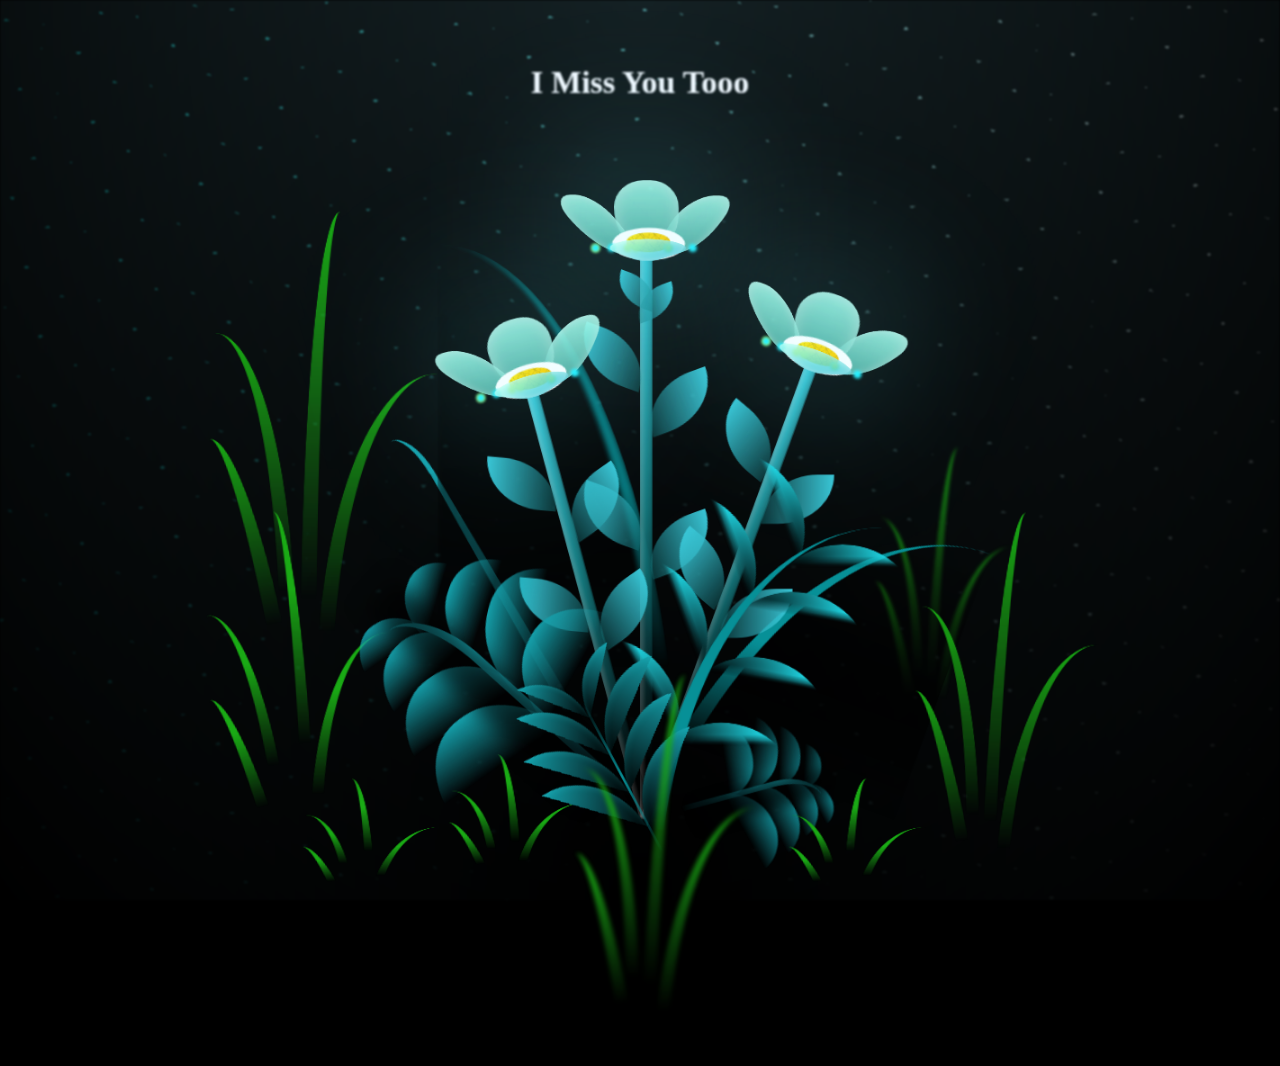
==== commit 796e7cb4: "updated" ====
--- a/flower.html
+++ b/flower.html
@@ -10,7 +10,9 @@
 </head>
 <body class="not-loaded">
     <div class="night">
-        <h1 style="color: aliceblue; text-align: center;margin-top: 4rem;">إِنَّ اللَّهَ يُحْيِي الْمَوْتَىٰ وَيُبْدِئُهُمْ مِنَ الْمَوْتِ
+        <!-- <h1 style="color: aliceblue; text-align: center;margin-top: 4rem;">إِنَّ اللَّهَ يُحْيِي الْمَوْتَىٰ وَيُبْدِئُهُمْ مِنَ الْمَوْتِ -->
+        <!-- </h1> -->
+        <h1 style="color: aliceblue; text-align: center;margin-top: 4rem;">I Miss You Tooo
         </h1>
     </div>
     
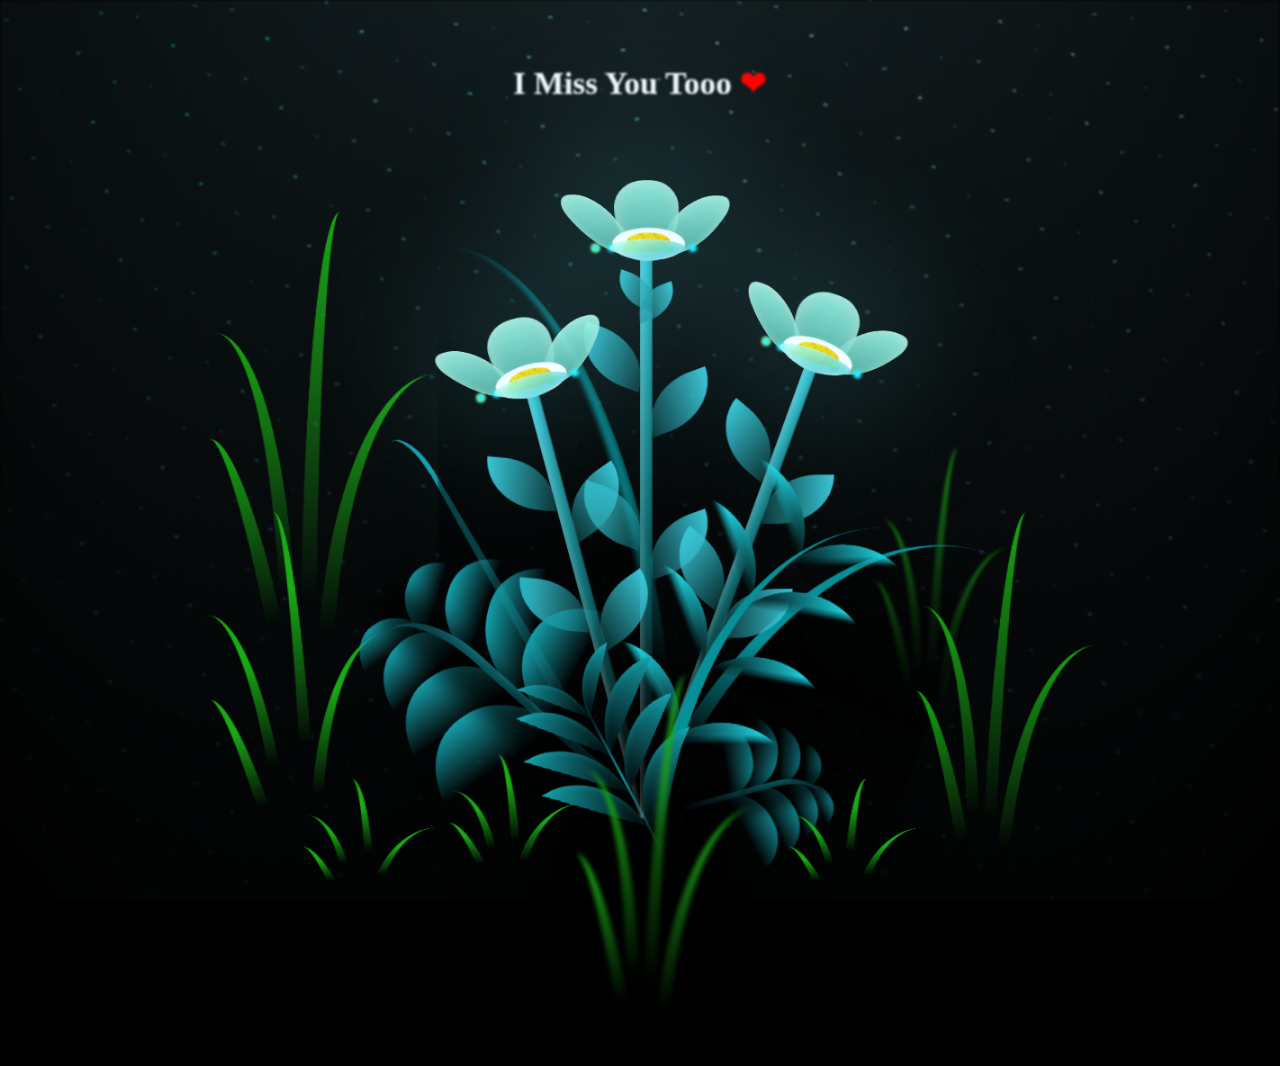
==== commit 84027582: "flower update" ====
--- a/flower.html
+++ b/flower.html
@@ -12,7 +12,7 @@
     <div class="night">
         <!-- <h1 style="color: aliceblue; text-align: center;margin-top: 4rem;">إِنَّ اللَّهَ يُحْيِي الْمَوْتَىٰ وَيُبْدِئُهُمْ مِنَ الْمَوْتِ -->
         <!-- </h1> -->
-        <h1 style="color: aliceblue; text-align: center;margin-top: 4rem;">I Miss You Tooo
+        <h1 style="color: aliceblue; text-align: center;margin-top: 4rem;">I Miss You Tooo <span style="color: red">&#10084; </span>
         </h1>
     </div>
     
